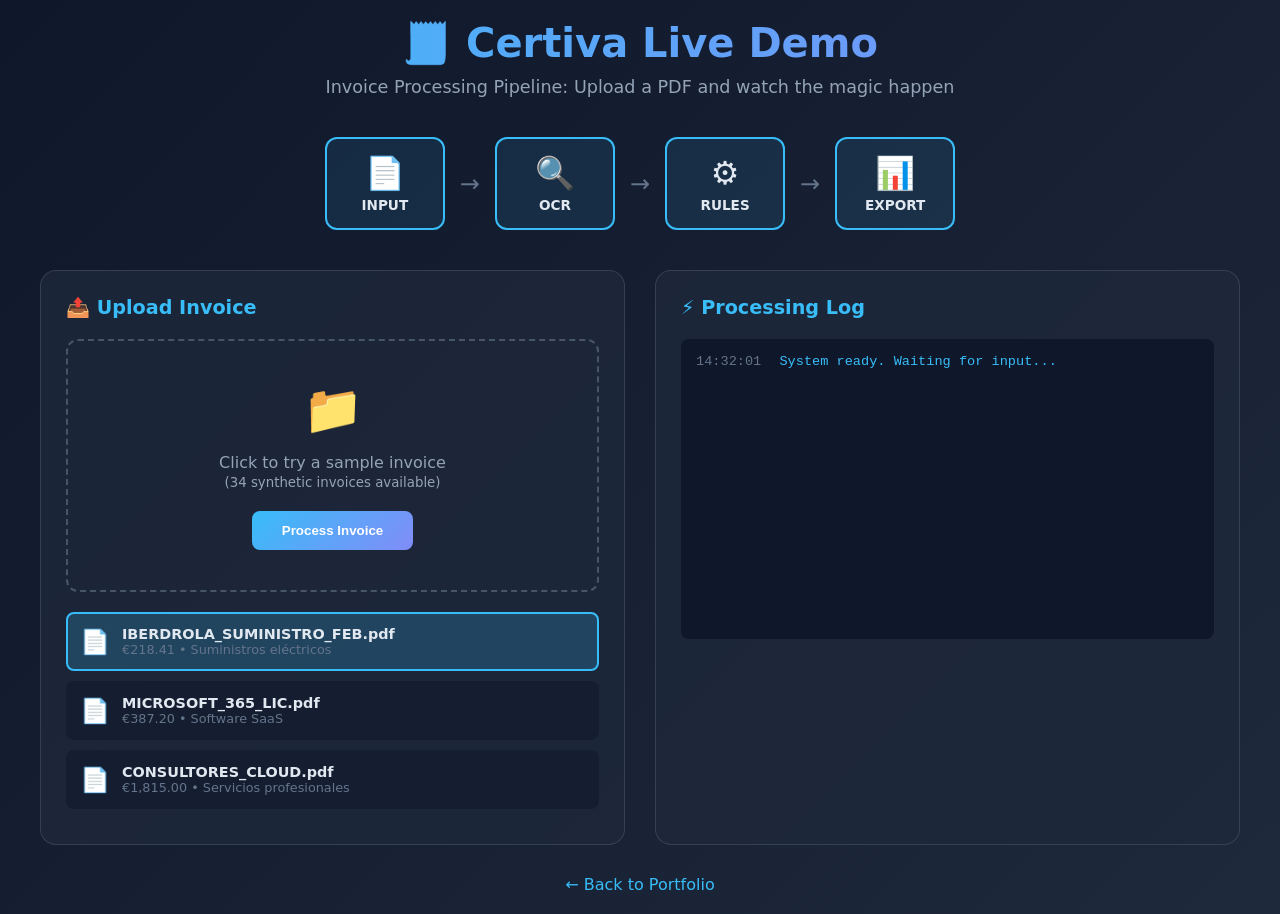
==== demo-certiva.html @ 5b608216 "feat: complete interactive demo suite + redesigned landing page - Add 3 interactive demos (Certiva, " ====
<!DOCTYPE html>
<html lang="en">
<head>
    <meta charset="UTF-8">
    <meta name="viewport" content="width=device-width, initial-scale=1.0">
    <title>Certiva Demo - Invoice Processing Pipeline</title>
    <style>
        * { box-sizing: border-box; margin: 0; padding: 0; }
        body {
            font-family: 'Segoe UI', system-ui, sans-serif;
            background: linear-gradient(135deg, #0f172a 0%, #1e293b 100%);
            color: #e2e8f0;
            min-height: 100vh;
            padding: 20px;
        }
        .container {
            max-width: 1200px;
            margin: 0 auto;
        }
        h1 {
            text-align: center;
            font-size: 2.5rem;
            margin-bottom: 10px;
            background: linear-gradient(90deg, #38bdf8, #818cf8);
            -webkit-background-clip: text;
            -webkit-text-fill-color: transparent;
        }
        .subtitle {
            text-align: center;
            color: #94a3b8;
            margin-bottom: 40px;
            font-size: 1.1rem;
        }
        
        /* Pipeline Flow */
        .pipeline {
            display: flex;
            justify-content: center;
            align-items: center;
            gap: 15px;
            margin-bottom: 40px;
            flex-wrap: wrap;
        }
        .step {
            background: rgba(56, 189, 248, 0.1);
            border: 2px solid #38bdf8;
            border-radius: 12px;
            padding: 15px 25px;
            text-align: center;
            transition: all 0.3s;
            min-width: 120px;
        }
        .step.active {
            background: rgba(56, 189, 248, 0.3);
            box-shadow: 0 0 20px rgba(56, 189, 248, 0.4);
            transform: scale(1.05);
        }
        .step.completed {
            background: rgba(34, 197, 94, 0.2);
            border-color: #22c55e;
        }
        .step-icon {
            font-size: 2rem;
            margin-bottom: 5px;
        }
        .step-label {
            font-size: 0.85rem;
            font-weight: 600;
        }
        .arrow {
            font-size: 1.5rem;
            color: #64748b;
        }
        
        /* Main Demo Area */
        .demo-grid {
            display: grid;
            grid-template-columns: 1fr 1fr;
            gap: 30px;
            margin-bottom: 30px;
        }
        @media (max-width: 900px) {
            .demo-grid { grid-template-columns: 1fr; }
        }
        
        .panel {
            background: rgba(30, 41, 59, 0.8);
            border-radius: 16px;
            padding: 25px;
            border: 1px solid rgba(148, 163, 184, 0.2);
        }
        .panel h2 {
            font-size: 1.2rem;
            margin-bottom: 20px;
            color: #38bdf8;
            display: flex;
            align-items: center;
            gap: 10px;
        }
        
        /* PDF Upload Area */
        .upload-area {
            border: 2px dashed #475569;
            border-radius: 12px;
            padding: 40px;
            text-align: center;
            transition: all 0.3s;
            cursor: pointer;
        }
        .upload-area:hover {
            border-color: #38bdf8;
            background: rgba(56, 189, 248, 0.05);
        }
        .upload-area.dragover {
            border-color: #38bdf8;
            background: rgba(56, 189, 248, 0.1);
        }
        .upload-icon {
            font-size: 3rem;
            margin-bottom: 15px;
        }
        .upload-text {
            color: #94a3b8;
            margin-bottom: 20px;
        }
        .btn {
            background: linear-gradient(135deg, #38bdf8, #818cf8);
            color: white;
            border: none;
            padding: 12px 30px;
            border-radius: 8px;
            font-weight: 600;
            cursor: pointer;
            transition: transform 0.2s;
        }
        .btn:hover { transform: translateY(-2px); }
        .btn:disabled { opacity: 0.5; cursor: not-allowed; }
        
        /* Sample PDFs */
        .sample-pdfs {
            margin-top: 20px;
        }
        .sample-pdf {
            display: flex;
            align-items: center;
            gap: 12px;
            padding: 12px;
            background: rgba(15, 23, 42, 0.5);
            border-radius: 8px;
            margin-bottom: 10px;
            cursor: pointer;
            transition: all 0.2s;
            border: 2px solid transparent;
        }
        .sample-pdf:hover {
            background: rgba(56, 189, 248, 0.1);
            border-color: #38bdf8;
        }
        .sample-pdf.selected {
            background: rgba(56, 189, 248, 0.2);
            border-color: #38bdf8;
        }
        .pdf-icon { font-size: 1.5rem; }
        .pdf-info { flex: 1; }
        .pdf-name { font-weight: 600; font-size: 0.9rem; }
        .pdf-meta { font-size: 0.8rem; color: #64748b; }
        
        /* Processing Log */
        .log-container {
            background: #0f172a;
            border-radius: 8px;
            padding: 15px;
            font-family: 'JetBrains Mono', monospace;
            font-size: 0.85rem;
            height: 300px;
            overflow-y: auto;
        }
        .log-entry {
            margin-bottom: 8px;
            opacity: 0;
            animation: fadeIn 0.3s forwards;
        }
        @keyframes fadeIn {
            to { opacity: 1; }
        }
        .log-time { color: #64748b; margin-right: 10px; }
        .log-info { color: #38bdf8; }
        .log-success { color: #22c55e; }
        .log-warning { color: #f59e0b; }
        .log-error { color: #ef4444; }
        
        /* Results Panel */
        .results-panel {
            display: none;
        }
        .results-panel.show {
            display: block;
            animation: slideUp 0.5s;
        }
        @keyframes slideUp {
            from { opacity: 0; transform: translateY(20px); }
            to { opacity: 1; transform: translateY(0); }
        }
        
        .result-card {
            background: rgba(34, 197, 94, 0.1);
            border: 1px solid #22c55e;
            border-radius: 12px;
            padding: 20px;
            margin-bottom: 15px;
        }
        .result-header {
            display: flex;
            justify-content: space-between;
            align-items: center;
            margin-bottom: 15px;
        }
        .result-title { font-weight: 600; color: #22c55e; }
        .confidence-badge {
            background: rgba(34, 197, 94, 0.2);
            color: #22c55e;
            padding: 4px 12px;
            border-radius: 20px;
            font-size: 0.85rem;
            font-weight: 600;
        }
        .extracted-data {
            background: rgba(15, 23, 42, 0.5);
            border-radius: 8px;
            padding: 15px;
            font-family: monospace;
            font-size: 0.85rem;
        }
        .data-row {
            display: flex;
            justify-content: space-between;
            padding: 5px 0;
            border-bottom: 1px solid rgba(148, 163, 184, 0.1);
        }
        .data-row:last-child { border-bottom: none; }
        .data-label { color: #94a3b8; }
        .data-value { color: #e2e8f0; font-weight: 500; }
        
        /* CSV Output */
        .csv-preview {
            background: #0f172a;
            border-radius: 8px;
            padding: 15px;
            font-family: monospace;
            font-size: 0.8rem;
            overflow-x: auto;
            margin-top: 15px;
        }
        .csv-row {
            display: flex;
            gap: 20px;
            padding: 5px 0;
            border-bottom: 1px solid rgba(148, 163, 184, 0.1);
        }
        .csv-cell { min-width: 80px; }
        .csv-header { color: #38bdf8; font-weight: 600; }
        
        /* Stats */
        .stats-grid {
            display: grid;
            grid-template-columns: repeat(3, 1fr);
            gap: 15px;
            margin-top: 20px;
        }
        .stat-box {
            background: rgba(15, 23, 42, 0.5);
            padding: 15px;
            border-radius: 8px;
            text-align: center;
        }
        .stat-value {
            font-size: 1.8rem;
            font-weight: 700;
            color: #38bdf8;
        }
        .stat-label {
            font-size: 0.8rem;
            color: #64748b;
            margin-top: 5px;
        }
        
        /* Back Link */
        .back-link {
            text-align: center;
            margin-top: 30px;
        }
        .back-link a {
            color: #38bdf8;
            text-decoration: none;
        }
        .back-link a:hover { text-decoration: underline; }
    </style>
</head>
<body>
    <div class="container">
        <h1>🧾 Certiva Live Demo</h1>
        <p class="subtitle">Invoice Processing Pipeline: Upload a PDF and watch the magic happen</p>
        
        <!-- Pipeline Steps -->
        <div class="pipeline">
            <div class="step" id="step-input">
                <div class="step-icon">📄</div>
                <div class="step-label">INPUT</div>
            </div>
            <div class="arrow">→</div>
            <div class="step" id="step-ocr">
                <div class="step-icon">🔍</div>
                <div class="step-label">OCR</div>
            </div>
            <div class="arrow">→</div>
            <div class="step" id="step-rules">
                <div class="step-icon">⚙️</div>
                <div class="step-label">RULES</div>
            </div>
            <div class="arrow">→</div>
            <div class="step" id="step-export">
                <div class="step-icon">📊</div>
                <div class="step-label">EXPORT</div>
            </div>
        </div>
        
        <div class="demo-grid">
            <!-- Left Panel: Input -->
            <div class="panel">
                <h2>📤 Upload Invoice</h2>
                
                <div class="upload-area" id="uploadArea" onclick="selectSample(0)">
                    <div class="upload-icon">📁</div>
                    <div class="upload-text">
                        Click to try a sample invoice<br>
                        <small>(34 synthetic invoices available)</small>
                    </div>
                    <button class="btn" id="processBtn" onclick="startProcessing()">Process Invoice</button>
                </div>
                
                <div class="sample-pdfs">
                    <div class="sample-pdf selected" onclick="selectSample(0)" id="pdf-0">
                        <span class="pdf-icon">📄</span>
                        <div class="pdf-info">
                            <div class="pdf-name">IBERDROLA_SUMINISTRO_FEB.pdf</div>
                            <div class="pdf-meta">€218.41 • Suministros eléctricos</div>
                        </div>
                    </div>
                    <div class="sample-pdf" onclick="selectSample(1)" id="pdf-1">
                        <span class="pdf-icon">📄</span>
                        <div class="pdf-info">
                            <div class="pdf-name">MICROSOFT_365_LIC.pdf</div>
                            <div class="pdf-meta">€387.20 • Software SaaS</div>
                        </div>
                    </div>
                    <div class="sample-pdf" onclick="selectSample(2)" id="pdf-2">
                        <span class="pdf-icon">📄</span>
                        <div class="pdf-info">
                            <div class="pdf-name">CONSULTORES_CLOUD.pdf</div>
                            <div class="pdf-meta">€1,815.00 • Servicios profesionales</div>
                        </div>
                    </div>
                </div>
            </div>
            
            <!-- Right Panel: Processing Log -->
            <div class="panel">
                <h2>⚡ Processing Log</h2>
                <div class="log-container" id="logContainer">
                    <div class="log-entry">
                        <span class="log-time">14:32:01</span>
                        <span class="log-info">System ready. Waiting for input...</span>
                    </div>
                </div>
            </div>
        </div>
        
        <!-- Results Panel -->
        <div class="panel results-panel" id="resultsPanel">
            <h2>✅ Processing Results</h2>
            
            <div class="result-card">
                <div class="result-header">
                    <span class="result-title">📄 Invoice Processed Successfully</span>
                    <span class="confidence-badge">94% Confidence</span>
                </div>
                <div class="extracted-data" id="extractedData">
                    <!-- Populated by JS -->
                </div>
            </div>
            
            <div class="stats-grid">
                <div class="stat-box">
                    <div class="stat-value" id="stat-time">2.4s</div>
                    <div class="stat-label">Processing Time</div>
                </div>
                <div class="stat-box">
                    <div class="stat-value" id="stat-confidence">94%</div>
                    <div class="stat-label">OCR Confidence</div>
                </div>
                <div class="stat-box">
                    <div class="stat-value">✓</div>
                    <div class="stat-label">Auto-Posted</div>
                </div>
            </div>
            
            <h3 style="margin-top: 25px; margin-bottom: 10px; color: #38bdf8;">📊 CSV Export (a3innuva-ready)</h3>
            <div class="csv-preview" id="csvPreview">
                <!-- Populated by JS -->
            </div>
        </div>
        
        <div class="back-link">
            <a href="index.html">← Back to Portfolio</a>
        </div>
    </div>
    
    <script>
        const sampleData = [
            {
                filename: 'IBERDROLA_SUMINISTRO_FEB.pdf',
                provider: 'IBERDROLA SUMINISTRO ESPAÑA S.A.U.',
                nif: 'A12345678',
                invoice: 'IB-2025-0210',
                date: '2025-02-10',
                base: 180.50,
                iva: 37.91,
                total: 218.41,
                category: 'Suministros eléctricos',
                confidence: 94
            },
            {
                filename: 'MICROSOFT_365_LIC.pdf',
                provider: 'MICROSOFT IBERIA SRL',
                nif: 'B82387121',
                invoice: 'MS-2025-9087',
                date: '2025-02-15',
                base: 320.00,
                iva: 67.20,
                total: 387.20,
                category: 'Software SaaS',
                confidence: 97
            },
            {
                filename: 'CONSULTORES_CLOUD.pdf',
                provider: 'CONSULTORES CLOUD SA',
                nif: 'A55667788',
                invoice: 'CC-2025-012',
                date: '2025-01-29',
                base: 1500.00,
                iva: 315.00,
                total: 1815.00,
                category: 'Consultoría tecnológica',
                confidence: 91
            }
        ];
        
        let selectedPdf = 0;
        let isProcessing = false;
        
        function selectSample(index) {
            if (isProcessing) return;
            
            selectedPdf = index;
            document.querySelectorAll('.sample-pdf').forEach((el, i) => {
                el.classList.toggle('selected', i === index);
            });
        }
        
        function addLog(message, type = 'info') {
            const container = document.getElementById('logContainer');
            const time = new Date().toLocaleTimeString('en-US', { hour12: false });
            const typeClass = `log-${type}`;
            
            const entry = document.createElement('div');
            entry.className = 'log-entry';
            entry.innerHTML = `
                <span class="log-time">${time}</span>
                <span class="${typeClass}">${message}</span>
            `;
            
            container.appendChild(entry);
            container.scrollTop = container.scrollHeight;
        }
        
        function setStepActive(stepId) {
            document.querySelectorAll('.step').forEach(step => {
                step.classList.remove('active', 'completed');
            });
            
            const steps = ['step-input', 'step-ocr', 'step-rules', 'step-export'];
            const currentIndex = steps.indexOf(stepId);
            
            for (let i = 0; i < currentIndex; i++) {
                document.getElementById(steps[i]).classList.add('completed');
            }
            document.getElementById(stepId).classList.add('active');
        }
        
        async function startProcessing() {
            if (isProcessing) return;
            isProcessing = true;
            
            const btn = document.getElementById('processBtn');
            btn.disabled = true;
            btn.textContent = 'Processing...';
            
            const data = sampleData[selectedPdf];
            
            // Clear log
            document.getElementById('logContainer').innerHTML = '';
            document.getElementById('resultsPanel').classList.remove('show');
            
            // Step 1: Input
            setStepActive('step-input');
            addLog(`Loading PDF: ${data.filename}`, 'info');
            await sleep(800);
            
            addLog(`SHA-256 hash calculated: ${generateHash()}`, 'info');
            await sleep(500);
            
            // Step 2: OCR
            setStepActive('step-ocr');
            addLog('Initializing Azure Form Recognizer...', 'info');
            await sleep(600);
            
            addLog('Extracting text from PDF...', 'info');
            await sleep(1000);
            
            addLog(`OCR Confidence: ${data.confidence}%`, 'success');
            await sleep(400);
            
            addLog(`Detected: Invoice #${data.invoice}`, 'info');
            addLog(`Provider: ${data.provider}`, 'info');
            await sleep(600);
            
            // Step 3: Rules
            setStepActive('step-rules');
            addLog('Validating NIF format... ✓', 'success');
            await sleep(400);
            
            addLog(`Calculating amounts: Base ${data.base.toFixed(2)} + IVA ${data.iva.toFixed(2)} = ${data.total.toFixed(2)}`, 'info');
            await sleep(500);
            
            addLog(`Matching to category: ${data.category}`, 'info');
            await sleep(400);
            
            addLog('Checking for duplicates... None found', 'success');
            await sleep(400);
            
            addLog(`Global confidence: ${data.confidence}% > threshold (85%)`, 'success');
            await sleep(400);
            
            addLog('✓ Document approved for auto-post', 'success');
            await sleep(600);
            
            // Step 4: Export
            setStepActive('step-export');
            addLog('Generating accounting entries...', 'info');
            await sleep(500);
            
            addLog('Exporting to CSV format (a3innuva-compatible)...', 'info');
            await sleep(600);
            
            addLog('Writing audit trail to SQLite...', 'info');
            await sleep(400);
            
            addLog('✓ Processing complete!', 'success');
            
            // Show results
            showResults(data);
            
            btn.disabled = false;
            btn.textContent = 'Process Another Invoice';
            isProcessing = false;
        }
        
        function showResults(data) {
            // Extracted data
            document.getElementById('extractedData').innerHTML = `
                <div class="data-row">
                    <span class="data-label">Provider:</span>
                    <span class="data-value">${data.provider}</span>
                </div>
                <div class="data-row">
                    <span class="data-label">NIF:</span>
                    <span class="data-value">${data.nif}</span>
                </div>
                <div class="data-row">
                    <span class="data-label">Invoice #:</span>
                    <span class="data-value">${data.invoice}</span>
                </div>
                <div class="data-row">
                    <span class="data-label">Date:</span>
                    <span class="data-value">${data.date}</span>
                </div>
                <div class="data-row">
                    <span class="data-label">Total:</span>
                    <span class="data-value">€${data.total.toFixed(2)}</span>
                </div>
                <div class="data-row">
                    <span class="data-label">Category:</span>
                    <span class="data-value">${data.category}</span>
                </div>
            `;
            
            // CSV Preview
            document.getElementById('csvPreview').innerHTML = `
                <div class="csv-row">
                    <span class="csv-cell csv-header">Fecha</span>
                    <span class="csv-cell csv-header">Diario</span>
                    <span class="csv-cell csv-header">Documento</span>
                    <span class="csv-cell csv-header">Cuenta</span>
                    <span class="csv-cell csv-header">Debe</span>
                    <span class="csv-cell csv-header">Haber</span>
                    <span class="csv-cell csv-header">Concepto</span>
                </div>
                <div class="csv-row">
                    <span class="csv-cell">${data.date}</span>
                    <span class="csv-cell">COMPRAS</span>
                    <span class="csv-cell">${data.invoice}</span>
                    <span class="csv-cell">628000</span>
                    <span class="csv-cell">${data.base.toFixed(2)}</span>
                    <span class="csv-cell">0.00</span>
                    <span class="csv-cell">${data.category}</span>
                </div>
                <div class="csv-row">
                    <span class="csv-cell">${data.date}</span>
                    <span class="csv-cell">COMPRAS</span>
                    <span class="csv-cell">${data.invoice}</span>
                    <span class="csv-cell">472000</span>
                    <span class="csv-cell">${data.iva.toFixed(2)}</span>
                    <span class="csv-cell">0.00</span>
                    <span class="csv-cell">IVA Soportado</span>
                </div>
                <div class="csv-row">
                    <span class="csv-cell">${data.date}</span>
                    <span class="csv-cell">COMPRAS</span>
                    <span class="csv-cell">${data.invoice}</span>
                    <span class="csv-cell">410000</span>
                    <span class="csv-cell">0.00</span>
                    <span class="csv-cell">${data.total.toFixed(2)}</span>
                    <span class="csv-cell">Proveedores</span>
                </div>
            `;
            
            // Stats
            document.getElementById('stat-time').textContent = (2.0 + Math.random()).toFixed(1) + 's';
            document.getElementById('stat-confidence').textContent = data.confidence + '%';
            
            // Show panel
            document.getElementById('resultsPanel').classList.add('show');
        }
        
        function sleep(ms) {
            return new Promise(resolve => setTimeout(resolve, ms));
        }
        
        function generateHash() {
            return Array(16).fill(0).map(() => Math.floor(Math.random() * 16).toString(16)).join('');
        }
    </script>
</body>
</html>
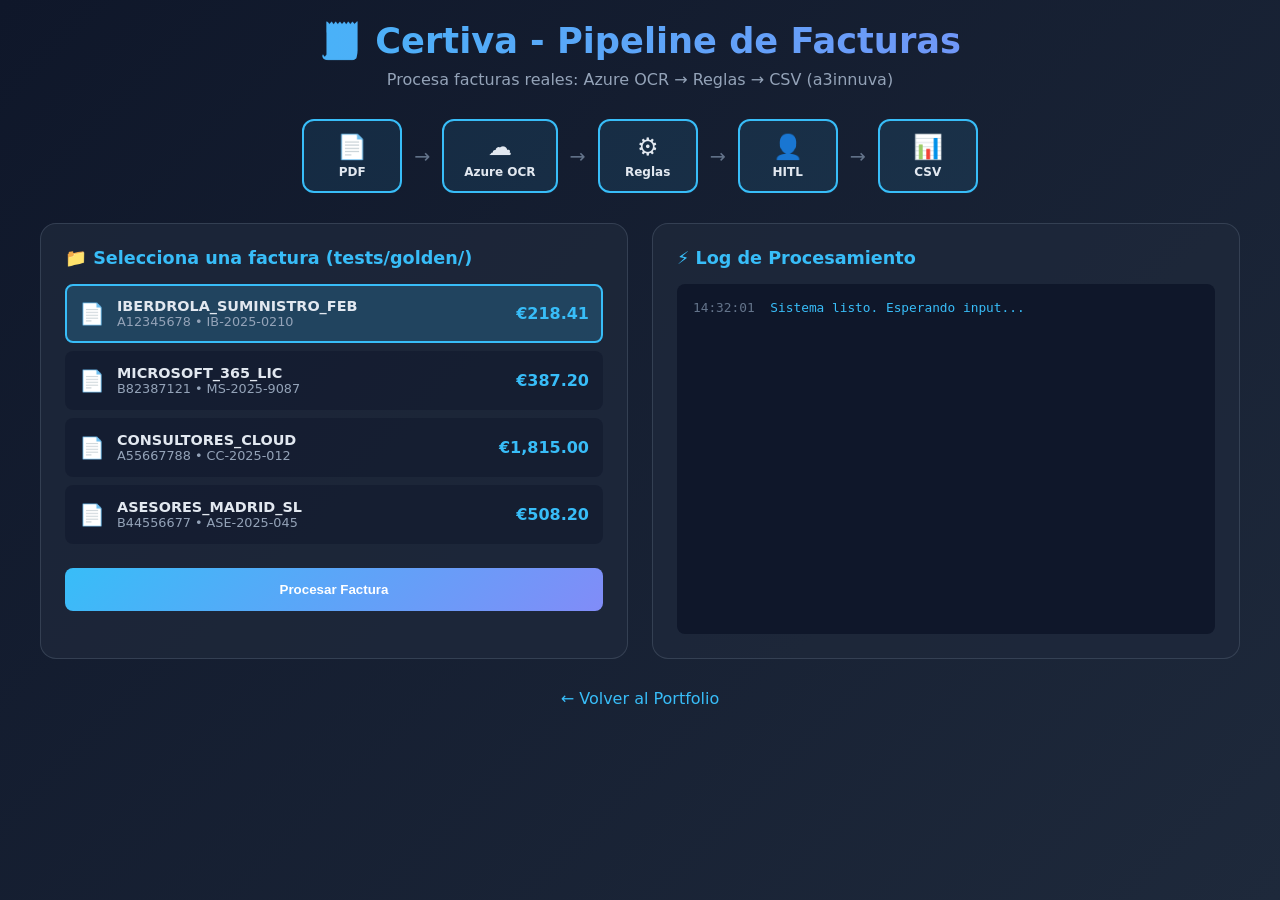
==== commit e27c7226: "fix: demos en español con contenido real de los proyectos - Landing page completamente en español - " ====
--- a/demo-certiva.html
+++ b/demo-certiva.html
@@ -1,9 +1,9 @@
 <!DOCTYPE html>
-<html lang="en">
+<html lang="es">
 <head>
     <meta charset="UTF-8">
     <meta name="viewport" content="width=device-width, initial-scale=1.0">
-    <title>Certiva Demo - Invoice Processing Pipeline</title>
+    <title>Certiva Demo - Pipeline de Facturas</title>
     <style>
         * { box-sizing: border-box; margin: 0; padding: 0; }
         body {
@@ -19,8 +19,8 @@
         }
         h1 {
             text-align: center;
-            font-size: 2.5rem;
-            margin-bottom: 10px;
+            font-size: 2.2rem;
+            margin-bottom: 8px;
             background: linear-gradient(90deg, #38bdf8, #818cf8);
             -webkit-background-clip: text;
             -webkit-text-fill-color: transparent;
@@ -28,27 +28,26 @@
         .subtitle {
             text-align: center;
             color: #94a3b8;
-            margin-bottom: 40px;
-            font-size: 1.1rem;
-        }
-        
-        /* Pipeline Flow */
+            margin-bottom: 30px;
+        }
+        
+        /* Pipeline */
         .pipeline {
             display: flex;
             justify-content: center;
             align-items: center;
-            gap: 15px;
-            margin-bottom: 40px;
+            gap: 12px;
+            margin-bottom: 30px;
             flex-wrap: wrap;
         }
         .step {
             background: rgba(56, 189, 248, 0.1);
             border: 2px solid #38bdf8;
             border-radius: 12px;
-            padding: 15px 25px;
+            padding: 12px 20px;
             text-align: center;
             transition: all 0.3s;
-            min-width: 120px;
+            min-width: 100px;
         }
         .step.active {
             background: rgba(56, 189, 248, 0.3);
@@ -60,24 +59,24 @@
             border-color: #22c55e;
         }
         .step-icon {
-            font-size: 2rem;
-            margin-bottom: 5px;
+            font-size: 1.5rem;
+            margin-bottom: 4px;
         }
         .step-label {
-            font-size: 0.85rem;
+            font-size: 0.75rem;
             font-weight: 600;
         }
         .arrow {
-            font-size: 1.5rem;
+            font-size: 1.2rem;
             color: #64748b;
         }
         
-        /* Main Demo Area */
+        /* Grid */
         .demo-grid {
             display: grid;
             grid-template-columns: 1fr 1fr;
-            gap: 30px;
-            margin-bottom: 30px;
+            gap: 24px;
+            margin-bottom: 24px;
         }
         @media (max-width: 900px) {
             .demo-grid { grid-template-columns: 1fr; }
@@ -86,137 +85,115 @@
         .panel {
             background: rgba(30, 41, 59, 0.8);
             border-radius: 16px;
-            padding: 25px;
+            padding: 24px;
             border: 1px solid rgba(148, 163, 184, 0.2);
         }
         .panel h2 {
-            font-size: 1.2rem;
-            margin-bottom: 20px;
+            font-size: 1.1rem;
+            margin-bottom: 16px;
             color: #38bdf8;
-            display: flex;
-            align-items: center;
-            gap: 10px;
-        }
-        
-        /* PDF Upload Area */
-        .upload-area {
-            border: 2px dashed #475569;
-            border-radius: 12px;
-            padding: 40px;
-            text-align: center;
-            transition: all 0.3s;
-            cursor: pointer;
-        }
-        .upload-area:hover {
-            border-color: #38bdf8;
-            background: rgba(56, 189, 248, 0.05);
-        }
-        .upload-area.dragover {
-            border-color: #38bdf8;
-            background: rgba(56, 189, 248, 0.1);
-        }
-        .upload-icon {
-            font-size: 3rem;
-            margin-bottom: 15px;
-        }
-        .upload-text {
-            color: #94a3b8;
-            margin-bottom: 20px;
-        }
-        .btn {
-            background: linear-gradient(135deg, #38bdf8, #818cf8);
-            color: white;
-            border: none;
-            padding: 12px 30px;
-            border-radius: 8px;
-            font-weight: 600;
-            cursor: pointer;
-            transition: transform 0.2s;
-        }
-        .btn:hover { transform: translateY(-2px); }
-        .btn:disabled { opacity: 0.5; cursor: not-allowed; }
-        
-        /* Sample PDFs */
-        .sample-pdfs {
-            margin-top: 20px;
-        }
-        .sample-pdf {
+        }
+        
+        /* Facturas de ejemplo reales de Albert */
+        .facturas-lista {
+            margin-top: 16px;
+        }
+        .factura-item {
             display: flex;
             align-items: center;
             gap: 12px;
             padding: 12px;
             background: rgba(15, 23, 42, 0.5);
             border-radius: 8px;
-            margin-bottom: 10px;
+            margin-bottom: 8px;
             cursor: pointer;
             transition: all 0.2s;
             border: 2px solid transparent;
         }
-        .sample-pdf:hover {
+        .factura-item:hover {
+            border-color: #38bdf8;
             background: rgba(56, 189, 248, 0.1);
+        }
+        .factura-item.selected {
             border-color: #38bdf8;
-        }
-        .sample-pdf.selected {
             background: rgba(56, 189, 248, 0.2);
-            border-color: #38bdf8;
-        }
-        .pdf-icon { font-size: 1.5rem; }
-        .pdf-info { flex: 1; }
-        .pdf-name { font-weight: 600; font-size: 0.9rem; }
-        .pdf-meta { font-size: 0.8rem; color: #64748b; }
-        
-        /* Processing Log */
-        .log-container {
+        }
+        .factura-icon { font-size: 1.3rem; }
+        .factura-info { flex: 1; }
+        .factura-nombre { font-weight: 600; font-size: 0.9rem; }
+        .factura-meta { font-size: 0.8rem; color: #94a3b8; }
+        .factura-importe { color: #38bdf8; font-weight: 600; }
+        
+        /* Terminal Log */
+        .terminal {
             background: #0f172a;
             border-radius: 8px;
-            padding: 15px;
+            padding: 16px;
             font-family: 'JetBrains Mono', monospace;
-            font-size: 0.85rem;
-            height: 300px;
+            font-size: 0.8rem;
+            height: 350px;
             overflow-y: auto;
         }
-        .log-entry {
-            margin-bottom: 8px;
+        .log-line {
+            margin-bottom: 6px;
             opacity: 0;
             animation: fadeIn 0.3s forwards;
         }
-        @keyframes fadeIn {
-            to { opacity: 1; }
-        }
-        .log-time { color: #64748b; margin-right: 10px; }
-        .log-info { color: #38bdf8; }
-        .log-success { color: #22c55e; }
-        .log-warning { color: #f59e0b; }
-        .log-error { color: #ef4444; }
-        
-        /* Results Panel */
-        .results-panel {
+        @keyframes fadeIn { to { opacity: 1; } }
+        .time { color: #64748b; margin-right: 8px; }
+        .info { color: #38bdf8; }
+        .success { color: #22c55e; }
+        .warning { color: #f59e0b; }
+        .error { color: #ef4444; }
+        
+        /* Botón */
+        .btn {
+            width: 100%;
+            padding: 14px;
+            background: linear-gradient(135deg, #38bdf8, #818cf8);
+            border: none;
+            border-radius: 8px;
+            color: white;
+            font-weight: 600;
+            cursor: pointer;
+            margin-top: 16px;
+            transition: all 0.2s;
+        }
+        .btn:hover:not(:disabled) {
+            transform: translateY(-2px);
+            box-shadow: 0 4px 20px rgba(56, 189, 248, 0.4);
+        }
+        .btn:disabled {
+            opacity: 0.5;
+            cursor: not-allowed;
+        }
+        
+        /* Resultados */
+        .resultado-panel {
             display: none;
-        }
-        .results-panel.show {
-            display: block;
-            animation: slideUp 0.5s;
-        }
-        @keyframes slideUp {
-            from { opacity: 0; transform: translateY(20px); }
-            to { opacity: 1; transform: translateY(0); }
-        }
-        
-        .result-card {
             background: rgba(34, 197, 94, 0.1);
             border: 1px solid #22c55e;
             border-radius: 12px;
             padding: 20px;
-            margin-bottom: 15px;
-        }
-        .result-header {
+            margin-top: 24px;
+        }
+        .resultado-panel.show {
+            display: block;
+            animation: slideUp 0.5s;
+        }
+        @keyframes slideUp {
+            from { opacity: 0; transform: translateY(20px); }
+            to { opacity: 1; transform: translateY(0); }
+        }
+        
+        .resultado-header {
             display: flex;
             justify-content: space-between;
             align-items: center;
-            margin-bottom: 15px;
-        }
-        .result-title { font-weight: 600; color: #22c55e; }
-        .confidence-badge {
+            margin-bottom: 16px;
+        }
+        .resultado-titulo { color: #22c55e; font-weight: 600; }
+        .confianza-badge {
             background: rgba(34, 197, 94, 0.2);
             color: #22c55e;
             padding: 4px 12px;
@@ -224,67 +201,40 @@
             font-size: 0.85rem;
             font-weight: 600;
         }
-        .extracted-data {
+        
+        .datos-extraidos {
             background: rgba(15, 23, 42, 0.5);
             border-radius: 8px;
-            padding: 15px;
-            font-family: monospace;
-            font-size: 0.85rem;
-        }
-        .data-row {
+            padding: 16px;
+            margin-bottom: 16px;
+        }
+        .dato-fila {
             display: flex;
             justify-content: space-between;
-            padding: 5px 0;
+            padding: 6px 0;
             border-bottom: 1px solid rgba(148, 163, 184, 0.1);
         }
-        .data-row:last-child { border-bottom: none; }
-        .data-label { color: #94a3b8; }
-        .data-value { color: #e2e8f0; font-weight: 500; }
-        
-        /* CSV Output */
+        .dato-fila:last-child { border-bottom: none; }
+        .dato-label { color: #94a3b8; }
+        .dato-valor { color: #e2e8f0; font-weight: 500; }
+        
+        /* CSV Preview */
         .csv-preview {
             background: #0f172a;
             border-radius: 8px;
-            padding: 15px;
+            padding: 16px;
             font-family: monospace;
-            font-size: 0.8rem;
+            font-size: 0.75rem;
             overflow-x: auto;
-            margin-top: 15px;
         }
         .csv-row {
             display: flex;
-            gap: 20px;
-            padding: 5px 0;
+            gap: 16px;
+            padding: 4px 0;
             border-bottom: 1px solid rgba(148, 163, 184, 0.1);
         }
-        .csv-cell { min-width: 80px; }
         .csv-header { color: #38bdf8; font-weight: 600; }
         
-        /* Stats */
-        .stats-grid {
-            display: grid;
-            grid-template-columns: repeat(3, 1fr);
-            gap: 15px;
-            margin-top: 20px;
-        }
-        .stat-box {
-            background: rgba(15, 23, 42, 0.5);
-            padding: 15px;
-            border-radius: 8px;
-            text-align: center;
-        }
-        .stat-value {
-            font-size: 1.8rem;
-            font-weight: 700;
-            color: #38bdf8;
-        }
-        .stat-label {
-            font-size: 0.8rem;
-            color: #64748b;
-            margin-top: 5px;
-        }
-        
-        /* Back Link */
         .back-link {
             text-align: center;
             margin-top: 30px;
@@ -293,194 +243,239 @@
             color: #38bdf8;
             text-decoration: none;
         }
-        .back-link a:hover { text-decoration: underline; }
+        
+        .stats-row {
+            display: grid;
+            grid-template-columns: repeat(3, 1fr);
+            gap: 12px;
+            margin-top: 16px;
+        }
+        .stat-box {
+            background: rgba(15, 23, 42, 0.5);
+            padding: 12px;
+            border-radius: 8px;
+            text-align: center;
+        }
+        .stat-valor {
+            font-size: 1.4rem;
+            font-weight: 700;
+            color: #38bdf8;
+        }
+        .stat-etiqueta {
+            font-size: 0.75rem;
+            color: #94a3b8;
+        }
     </style>
 </head>
 <body>
     <div class="container">
-        <h1>🧾 Certiva Live Demo</h1>
-        <p class="subtitle">Invoice Processing Pipeline: Upload a PDF and watch the magic happen</p>
-        
-        <!-- Pipeline Steps -->
+        <h1>🧾 Certiva - Pipeline de Facturas</h1>
+        <p class="subtitle">Procesa facturas reales: Azure OCR → Reglas → CSV (a3innuva)</p>
+        
+        <!-- Pipeline -->
         <div class="pipeline">
-            <div class="step" id="step-input">
+            <div class="step" id="step-pdf">
                 <div class="step-icon">📄</div>
-                <div class="step-label">INPUT</div>
+                <div class="step-label">PDF</div>
             </div>
             <div class="arrow">→</div>
-            <div class="step" id="step-ocr">
-                <div class="step-icon">🔍</div>
-                <div class="step-label">OCR</div>
+            <div class="step" id="step-azure">
+                <div class="step-icon">☁️</div>
+                <div class="step-label">Azure OCR</div>
             </div>
             <div class="arrow">→</div>
             <div class="step" id="step-rules">
                 <div class="step-icon">⚙️</div>
-                <div class="step-label">RULES</div>
+                <div class="step-label">Reglas</div>
             </div>
             <div class="arrow">→</div>
-            <div class="step" id="step-export">
+            <div class="step" id="step-hitl">
+                <div class="step-icon">👤</div>
+                <div class="step-label">HITL</div>
+            </div>
+            <div class="arrow">→</div>
+            <div class="step" id="step-csv">
                 <div class="step-icon">📊</div>
-                <div class="step-label">EXPORT</div>
+                <div class="step-label">CSV</div>
             </div>
         </div>
         
         <div class="demo-grid">
-            <!-- Left Panel: Input -->
+            <!-- Panel izquierdo: Facturas -->
             <div class="panel">
-                <h2>📤 Upload Invoice</h2>
-                
-                <div class="upload-area" id="uploadArea" onclick="selectSample(0)">
-                    <div class="upload-icon">📁</div>
-                    <div class="upload-text">
-                        Click to try a sample invoice<br>
-                        <small>(34 synthetic invoices available)</small>
+                <h2>📁 Selecciona una factura (tests/golden/)</h2>
+                <div class="facturas-lista">
+                    <div class="factura-item selected" onclick="selectFactura(0)" id="factura-0">
+                        <span class="factura-icon">📄</span>
+                        <div class="factura-info">
+                            <div class="factura-nombre">IBERDROLA_SUMINISTRO_FEB</div>
+                            <div class="factura-meta">A12345678 • IB-2025-0210</div>
+                        </div>
+                        <span class="factura-importe">€218.41</span>
                     </div>
-                    <button class="btn" id="processBtn" onclick="startProcessing()">Process Invoice</button>
-                </div>
-                
-                <div class="sample-pdfs">
-                    <div class="sample-pdf selected" onclick="selectSample(0)" id="pdf-0">
-                        <span class="pdf-icon">📄</span>
-                        <div class="pdf-info">
-                            <div class="pdf-name">IBERDROLA_SUMINISTRO_FEB.pdf</div>
-                            <div class="pdf-meta">€218.41 • Suministros eléctricos</div>
+                    <div class="factura-item" onclick="selectFactura(1)" id="factura-1">
+                        <span class="factura-icon">📄</span>
+                        <div class="factura-info">
+                            <div class="factura-nombre">MICROSOFT_365_LIC</div>
+                            <div class="factura-meta">B82387121 • MS-2025-9087</div>
                         </div>
+                        <span class="factura-importe">€387.20</span>
                     </div>
-                    <div class="sample-pdf" onclick="selectSample(1)" id="pdf-1">
-                        <span class="pdf-icon">📄</span>
-                        <div class="pdf-info">
-                            <div class="pdf-name">MICROSOFT_365_LIC.pdf</div>
-                            <div class="pdf-meta">€387.20 • Software SaaS</div>
+                    <div class="factura-item" onclick="selectFactura(2)" id="factura-2">
+                        <span class="factura-icon">📄</span>
+                        <div class="factura-info">
+                            <div class="factura-nombre">CONSULTORES_CLOUD</div>
+                            <div class="factura-meta">A55667788 • CC-2025-012</div>
                         </div>
+                        <span class="factura-importe">€1,815.00</span>
                     </div>
-                    <div class="sample-pdf" onclick="selectSample(2)" id="pdf-2">
-                        <span class="pdf-icon">📄</span>
-                        <div class="pdf-info">
-                            <div class="pdf-name">CONSULTORES_CLOUD.pdf</div>
-                            <div class="pdf-meta">€1,815.00 • Servicios profesionales</div>
+                    <div class="factura-item" onclick="selectFactura(3)" id="factura-3">
+                        <span class="factura-icon">📄</span>
+                        <div class="factura-info">
+                            <div class="factura-nombre">ASESORES_MADRID_SL</div>
+                            <div class="factura-meta">B44556677 • ASE-2025-045</div>
                         </div>
+                        <span class="factura-importe">€508.20</span>
                     </div>
                 </div>
-            </div>
-            
-            <!-- Right Panel: Processing Log -->
+                <button class="btn" id="procesarBtn" onclick="procesarFactura()">Procesar Factura</button>
+            </div>
+            
+            <!-- Panel derecho: Terminal -->
             <div class="panel">
-                <h2>⚡ Processing Log</h2>
-                <div class="log-container" id="logContainer">
-                    <div class="log-entry">
-                        <span class="log-time">14:32:01</span>
-                        <span class="log-info">System ready. Waiting for input...</span>
+                <h2>⚡ Log de Procesamiento</h2>
+                <div class="terminal" id="terminal">
+                    <div class="log-line">
+                        <span class="time">14:32:01</span>
+                        <span class="info">Sistema listo. Esperando input...</span>
                     </div>
                 </div>
             </div>
         </div>
         
-        <!-- Results Panel -->
-        <div class="panel results-panel" id="resultsPanel">
-            <h2>✅ Processing Results</h2>
-            
-            <div class="result-card">
-                <div class="result-header">
-                    <span class="result-title">📄 Invoice Processed Successfully</span>
-                    <span class="confidence-badge">94% Confidence</span>
-                </div>
-                <div class="extracted-data" id="extractedData">
-                    <!-- Populated by JS -->
-                </div>
-            </div>
-            
-            <div class="stats-grid">
+        <!-- Resultados -->
+        <div class="resultado-panel" id="resultadoPanel">
+            <div class="resultado-header">
+                <span class="resultado-titulo">✅ Factura Procesada</span>
+                <span class="confianza-badge" id="confianzaBadge">94% Confianza</span>
+            </div>
+            
+            <div class="datos-extraidos" id="datosExtraidos">
+                <!-- Se llena con JS -->
+            </div>
+            
+            <div class="stats-row">
                 <div class="stat-box">
-                    <div class="stat-value" id="stat-time">2.4s</div>
-                    <div class="stat-label">Processing Time</div>
+                    <div class="stat-valor" id="statTiempo">2.4s</div>
+                    <div class="stat-etiqueta">Tiempo</div>
                 </div>
                 <div class="stat-box">
-                    <div class="stat-value" id="stat-confidence">94%</div>
-                    <div class="stat-label">OCR Confidence</div>
+                    <div class="stat-valor" id="statConfianza">94%</div>
+                    <div class="stat-etiqueta">OCR</div>
                 </div>
                 <div class="stat-box">
-                    <div class="stat-value">✓</div>
-                    <div class="stat-label">Auto-Posted</div>
-                </div>
-            </div>
-            
-            <h3 style="margin-top: 25px; margin-bottom: 10px; color: #38bdf8;">📊 CSV Export (a3innuva-ready)</h3>
+                    <div class="stat-valor">✓</div>
+                    <div class="stat-etiqueta">Auto-Post</div>
+                </div>
+            </div>
+            
+            <h3 style="margin-top: 24px; margin-bottom: 12px; color: #38bdf8; font-size: 0.95rem;">
+                📊 CSV Export (a3innuva-ready)
+            </h3>
             <div class="csv-preview" id="csvPreview">
-                <!-- Populated by JS -->
+                <!-- Se llena con JS -->
             </div>
         </div>
         
         <div class="back-link">
-            <a href="index.html">← Back to Portfolio</a>
+            <a href="index.html">← Volver al Portfolio</a>
         </div>
     </div>
     
     <script>
-        const sampleData = [
+        // Datos reales de las facturas de Albert
+        const facturas = [
             {
-                filename: 'IBERDROLA_SUMINISTRO_FEB.pdf',
-                provider: 'IBERDROLA SUMINISTRO ESPAÑA S.A.U.',
+                archivo: 'golden_01_suministro_iberdrola.pdf',
+                proveedor: 'IBERDROLA SUMINISTRO ESPAÑA S.A.U.',
                 nif: 'A12345678',
-                invoice: 'IB-2025-0210',
-                date: '2025-02-10',
+                numero: 'IB-2025-0210',
+                fecha: '2025-02-10',
                 base: 180.50,
                 iva: 37.91,
                 total: 218.41,
-                category: 'Suministros eléctricos',
-                confidence: 94
+                categoria: 'Suministros eléctricos',
+                cuenta: '628000',
+                confianza: 94
             },
             {
-                filename: 'MICROSOFT_365_LIC.pdf',
-                provider: 'MICROSOFT IBERIA SRL',
+                archivo: 'golden_07_software_m365.pdf',
+                proveedor: 'MICROSOFT IBERIA SRL',
                 nif: 'B82387121',
-                invoice: 'MS-2025-9087',
-                date: '2025-02-15',
+                numero: 'MS-2025-9087',
+                fecha: '2025-02-15',
                 base: 320.00,
                 iva: 67.20,
                 total: 387.20,
-                category: 'Software SaaS',
-                confidence: 97
+                categoria: 'Software SaaS',
+                cuenta: '629000',
+                confianza: 97
             },
             {
-                filename: 'CONSULTORES_CLOUD.pdf',
-                provider: 'CONSULTORES CLOUD SA',
+                archivo: 'golden_09_servicio_consultoria.pdf',
+                proveedor: 'CONSULTORES CLOUD SA',
                 nif: 'A55667788',
-                invoice: 'CC-2025-012',
-                date: '2025-01-29',
+                numero: 'CC-2025-012',
+                fecha: '2025-01-29',
                 base: 1500.00,
                 iva: 315.00,
                 total: 1815.00,
-                category: 'Consultoría tecnológica',
-                confidence: 91
+                categoria: 'Consultoría tecnológica',
+                cuenta: '623000',
+                confianza: 91
+            },
+            {
+                archivo: 'golden_10_servicio_asesoria.pdf',
+                proveedor: 'ASESORES MADRID SL',
+                nif: 'B44556677',
+                numero: 'ASE-2025-045',
+                fecha: '2025-02-05',
+                base: 420.00,
+                iva: 88.20,
+                total: 508.20,
+                categoria: 'Asesoría fiscal',
+                cuenta: '623000',
+                confianza: 96
             }
         ];
         
-        let selectedPdf = 0;
-        let isProcessing = false;
-        
-        function selectSample(index) {
-            if (isProcessing) return;
-            
-            selectedPdf = index;
-            document.querySelectorAll('.sample-pdf').forEach((el, i) => {
+        let facturaSeleccionada = 0;
+        let procesando = false;
+        
+        function selectFactura(index) {
+            if (procesando) return;
+            facturaSeleccionada = index;
+            document.querySelectorAll('.factura-item').forEach((el, i) => {
                 el.classList.toggle('selected', i === index);
             });
         }
         
-        function addLog(message, type = 'info') {
-            const container = document.getElementById('logContainer');
-            const time = new Date().toLocaleTimeString('en-US', { hour12: false });
-            const typeClass = `log-${type}`;
-            
-            const entry = document.createElement('div');
-            entry.className = 'log-entry';
-            entry.innerHTML = `
-                <span class="log-time">${time}</span>
-                <span class="${typeClass}">${message}</span>
-            `;
-            
-            container.appendChild(entry);
-            container.scrollTop = container.scrollHeight;
+        function addLog(mensaje, tipo = 'info', delay = 0) {
+            return new Promise(resolve => {
+                setTimeout(() => {
+                    const terminal = document.getElementById('terminal');
+                    const hora = new Date().toLocaleTimeString('es-ES', { hour12: false });
+                    const clase = tipo;
+                    
+                    const linea = document.createElement('div');
+                    linea.className = 'log-line';
+                    linea.innerHTML = `<span class="time">${hora}</span><span class="${clase}">${mensaje}</span>`;
+                    
+                    terminal.appendChild(linea);
+                    terminal.scrollTop = terminal.scrollHeight;
+                    resolve();
+                }, delay);
+            });
         }
         
         function setStepActive(stepId) {
@@ -488,7 +483,7 @@
                 step.classList.remove('active', 'completed');
             });
             
-            const steps = ['step-input', 'step-ocr', 'step-rules', 'step-export'];
+            const steps = ['step-pdf', 'step-azure', 'step-rules', 'step-hitl', 'step-csv'];
             const currentIndex = steps.indexOf(stepId);
             
             for (let i = 0; i < currentIndex; i++) {
@@ -497,166 +492,141 @@
             document.getElementById(stepId).classList.add('active');
         }
         
-        async function startProcessing() {
-            if (isProcessing) return;
-            isProcessing = true;
-            
-            const btn = document.getElementById('processBtn');
+        async function procesarFactura() {
+            if (procesando) return;
+            procesando = true;
+            
+            const btn = document.getElementById('procesarBtn');
             btn.disabled = true;
-            btn.textContent = 'Processing...';
-            
-            const data = sampleData[selectedPdf];
-            
-            // Clear log
-            document.getElementById('logContainer').innerHTML = '';
-            document.getElementById('resultsPanel').classList.remove('show');
-            
-            // Step 1: Input
-            setStepActive('step-input');
-            addLog(`Loading PDF: ${data.filename}`, 'info');
-            await sleep(800);
-            
-            addLog(`SHA-256 hash calculated: ${generateHash()}`, 'info');
-            await sleep(500);
-            
-            // Step 2: OCR
-            setStepActive('step-ocr');
-            addLog('Initializing Azure Form Recognizer...', 'info');
-            await sleep(600);
-            
-            addLog('Extracting text from PDF...', 'info');
-            await sleep(1000);
-            
-            addLog(`OCR Confidence: ${data.confidence}%`, 'success');
-            await sleep(400);
-            
-            addLog(`Detected: Invoice #${data.invoice}`, 'info');
-            addLog(`Provider: ${data.provider}`, 'info');
-            await sleep(600);
-            
-            // Step 3: Rules
+            btn.textContent = 'Procesando...';
+            
+            const f = facturas[facturaSeleccionada];
+            
+            // Limpiar
+            document.getElementById('terminal').innerHTML = '';
+            document.getElementById('resultadoPanel').classList.remove('show');
+            
+            // Paso 1: PDF
+            setStepActive('step-pdf');
+            await addLog(`Cargando PDF: ${f.archivo}`, 'info', 300);
+            await addLog(`SHA-256: ${generarHash()}`, 'info', 500);
+            
+            // Paso 2: Azure OCR
+            setStepActive('step-azure');
+            await addLog('Inicializando Azure Form Recognizer...', 'info', 600);
+            await addLog('Enviando documento a Azure...', 'info', 800);
+            await addLog('Extrayendo texto y campos...', 'info', 1000);
+            await addLog(`OCR Confianza: ${f.confianza}%`, 'success', 400);
+            await addLog(`Detectado: Factura #${f.numero}`, 'info', 400);
+            await addLog(`Proveedor: ${f.proveedor}`, 'info', 400);
+            
+            // Paso 3: Reglas
             setStepActive('step-rules');
-            addLog('Validating NIF format... ✓', 'success');
-            await sleep(400);
-            
-            addLog(`Calculating amounts: Base ${data.base.toFixed(2)} + IVA ${data.iva.toFixed(2)} = ${data.total.toFixed(2)}`, 'info');
-            await sleep(500);
-            
-            addLog(`Matching to category: ${data.category}`, 'info');
-            await sleep(400);
-            
-            addLog('Checking for duplicates... None found', 'success');
-            await sleep(400);
-            
-            addLog(`Global confidence: ${data.confidence}% > threshold (85%)`, 'success');
-            await sleep(400);
-            
-            addLog('✓ Document approved for auto-post', 'success');
-            await sleep(600);
-            
-            // Step 4: Export
-            setStepActive('step-export');
-            addLog('Generating accounting entries...', 'info');
-            await sleep(500);
-            
-            addLog('Exporting to CSV format (a3innuva-compatible)...', 'info');
-            await sleep(600);
-            
-            addLog('Writing audit trail to SQLite...', 'info');
-            await sleep(400);
-            
-            addLog('✓ Processing complete!', 'success');
-            
-            // Show results
-            showResults(data);
+            await addLog('Validando formato NIF... ✓', 'success', 400);
+            await addLog(`Calculando: Base ${f.base.toFixed(2)}€ + IVA ${f.iva.toFixed(2)}€ = ${f.total.toFixed(2)}€`, 'info', 500);
+            await addLog(`Categoría: ${f.categoria}`, 'info', 400);
+            await addLog(`Cuenta contable: ${f.cuenta}`, 'info', 400);
+            await addLog('Buscando duplicados... Ninguno encontrado', 'success', 500);
+            
+            // Paso 4: HITL
+            setStepActive('step-hitl');
+            await addLog(`Confianza global: ${f.confianza}% > umbral (85%)`, 'success', 400);
+            await addLog('✓ Documento aprobado para auto-post', 'success', 600);
+            
+            // Paso 5: CSV
+            setStepActive('step-csv');
+            await addLog('Generando asientos contables...', 'info', 500);
+            await addLog('Exportando a CSV (formato a3innuva)...', 'info', 600);
+            await addLog('Escribiendo audit trail en SQLite...', 'info', 400);
+            await addLog('✓ Procesamiento completado', 'success', 300);
+            
+            // Mostrar resultados
+            mostrarResultados(f);
             
             btn.disabled = false;
-            btn.textContent = 'Process Another Invoice';
-            isProcessing = false;
-        }
-        
-        function showResults(data) {
-            // Extracted data
-            document.getElementById('extractedData').innerHTML = `
-                <div class="data-row">
-                    <span class="data-label">Provider:</span>
-                    <span class="data-value">${data.provider}</span>
-                </div>
-                <div class="data-row">
-                    <span class="data-label">NIF:</span>
-                    <span class="data-value">${data.nif}</span>
-                </div>
-                <div class="data-row">
-                    <span class="data-label">Invoice #:</span>
-                    <span class="data-value">${data.invoice}</span>
-                </div>
-                <div class="data-row">
-                    <span class="data-label">Date:</span>
-                    <span class="data-value">${data.date}</span>
-                </div>
-                <div class="data-row">
-                    <span class="data-label">Total:</span>
-                    <span class="data-value">€${data.total.toFixed(2)}</span>
-                </div>
-                <div class="data-row">
-                    <span class="data-label">Category:</span>
-                    <span class="data-value">${data.category}</span>
+            btn.textContent = 'Procesar Otra Factura';
+            procesando = false;
+        }
+        
+        function mostrarResultados(f) {
+            // Datos extraídos
+            document.getElementById('datosExtraidos').innerHTML = `
+                <div class="dato-fila">
+                    <span class="dato-label">Proveedor:</span>
+                    <span class="dato-valor">${f.proveedor}</span>
+                </div>
+                <div class="dato-fila">
+                    <span class="dato-label">NIF:</span>
+                    <span class="dato-valor">${f.nif}</span>
+                </div>
+                <div class="dato-fila">
+                    <span class="dato-label">Nº Factura:</span>
+                    <span class="dato-valor">${f.numero}</span>
+                </div>
+                <div class="dato-fila">
+                    <span class="dato-label">Fecha:</span>
+                    <span class="dato-valor">${f.fecha}</span>
+                </div>
+                <div class="dato-fila">
+                    <span class="dato-label">Base Imponible:</span>
+                    <span class="dato-valor">${f.base.toFixed(2)}€</span>
+                </div>
+                <div class="dato-fila">
+                    <span class="dato-label">IVA (21%):</span>
+                    <span class="dato-valor">${f.iva.toFixed(2)}€</span>
+                </div>
+                <div class="dato-fila">
+                    <span class="dato-label">Total:</span>
+                    <span class="dato-valor" style="color: #38bdf8; font-size: 1.1rem;">${f.total.toFixed(2)}€</span>
                 </div>
             `;
             
-            // CSV Preview
+            // CSV
             document.getElementById('csvPreview').innerHTML = `
                 <div class="csv-row">
-                    <span class="csv-cell csv-header">Fecha</span>
-                    <span class="csv-cell csv-header">Diario</span>
-                    <span class="csv-cell csv-header">Documento</span>
-                    <span class="csv-cell csv-header">Cuenta</span>
-                    <span class="csv-cell csv-header">Debe</span>
-                    <span class="csv-cell csv-header">Haber</span>
-                    <span class="csv-cell csv-header">Concepto</span>
+                    <span class="csv-header">Fecha</span>
+                    <span class="csv-header">Diario</span>
+                    <span class="csv-header">Documento</span>
+                    <span class="csv-header">Cuenta</span>
+                    <span class="csv-header">Debe</span>
+                    <span class="csv-header">Haber</span>
                 </div>
                 <div class="csv-row">
-                    <span class="csv-cell">${data.date}</span>
-                    <span class="csv-cell">COMPRAS</span>
-                    <span class="csv-cell">${data.invoice}</span>
-                    <span class="csv-cell">628000</span>
-                    <span class="csv-cell">${data.base.toFixed(2)}</span>
-                    <span class="csv-cell">0.00</span>
-                    <span class="csv-cell">${data.category}</span>
+                    <span>${f.fecha}</span>
+                    <span>COMPRAS</span>
+                    <span>${f.numero}</span>
+                    <span>${f.cuenta}</span>
+                    <span>${f.base.toFixed(2)}</span>
+                    <span>0.00</span>
                 </div>
                 <div class="csv-row">
-                    <span class="csv-cell">${data.date}</span>
-                    <span class="csv-cell">COMPRAS</span>
-                    <span class="csv-cell">${data.invoice}</span>
-                    <span class="csv-cell">472000</span>
-                    <span class="csv-cell">${data.iva.toFixed(2)}</span>
-                    <span class="csv-cell">0.00</span>
-                    <span class="csv-cell">IVA Soportado</span>
+                    <span>${f.fecha}</span>
+                    <span>COMPRAS</span>
+                    <span>${f.numero}</span>
+                    <span>472000</span>
+                    <span>${f.iva.toFixed(2)}</span>
+                    <span>0.00</span>
                 </div>
                 <div class="csv-row">
-                    <span class="csv-cell">${data.date}</span>
-                    <span class="csv-cell">COMPRAS</span>
-                    <span class="csv-cell">${data.invoice}</span>
-                    <span class="csv-cell">410000</span>
-                    <span class="csv-cell">0.00</span>
-                    <span class="csv-cell">${data.total.toFixed(2)}</span>
-                    <span class="csv-cell">Proveedores</span>
+                    <span>${f.fecha}</span>
+                    <span>COMPRAS</span>
+                    <span>${f.numero}</span>
+                    <span>410000</span>
+                    <span>0.00</span>
+                    <span>${f.total.toFixed(2)}</span>
                 </div>
             `;
             
             // Stats
-            document.getElementById('stat-time').textContent = (2.0 + Math.random()).toFixed(1) + 's';
-            document.getElementById('stat-confidence').textContent = data.confidence + '%';
-            
-            // Show panel
-            document.getElementById('resultsPanel').classList.add('show');
-        }
-        
-        function sleep(ms) {
-            return new Promise(resolve => setTimeout(resolve, ms));
-        }
-        
-        function generateHash() {
+            document.getElementById('confianzaBadge').textContent = `${f.confianza}% Confianza`;
+            document.getElementById('statConfianza').textContent = `${f.confianza}%`;
+            document.getElementById('statTiempo').textContent = (2.0 + Math.random()).toFixed(1) + 's';
+            
+            // Mostrar panel
+            document.getElementById('resultadoPanel').classList.add('show');
+        }
+        
+        function generarHash() {
             return Array(16).fill(0).map(() => Math.floor(Math.random() * 16).toString(16)).join('');
         }
     </script>
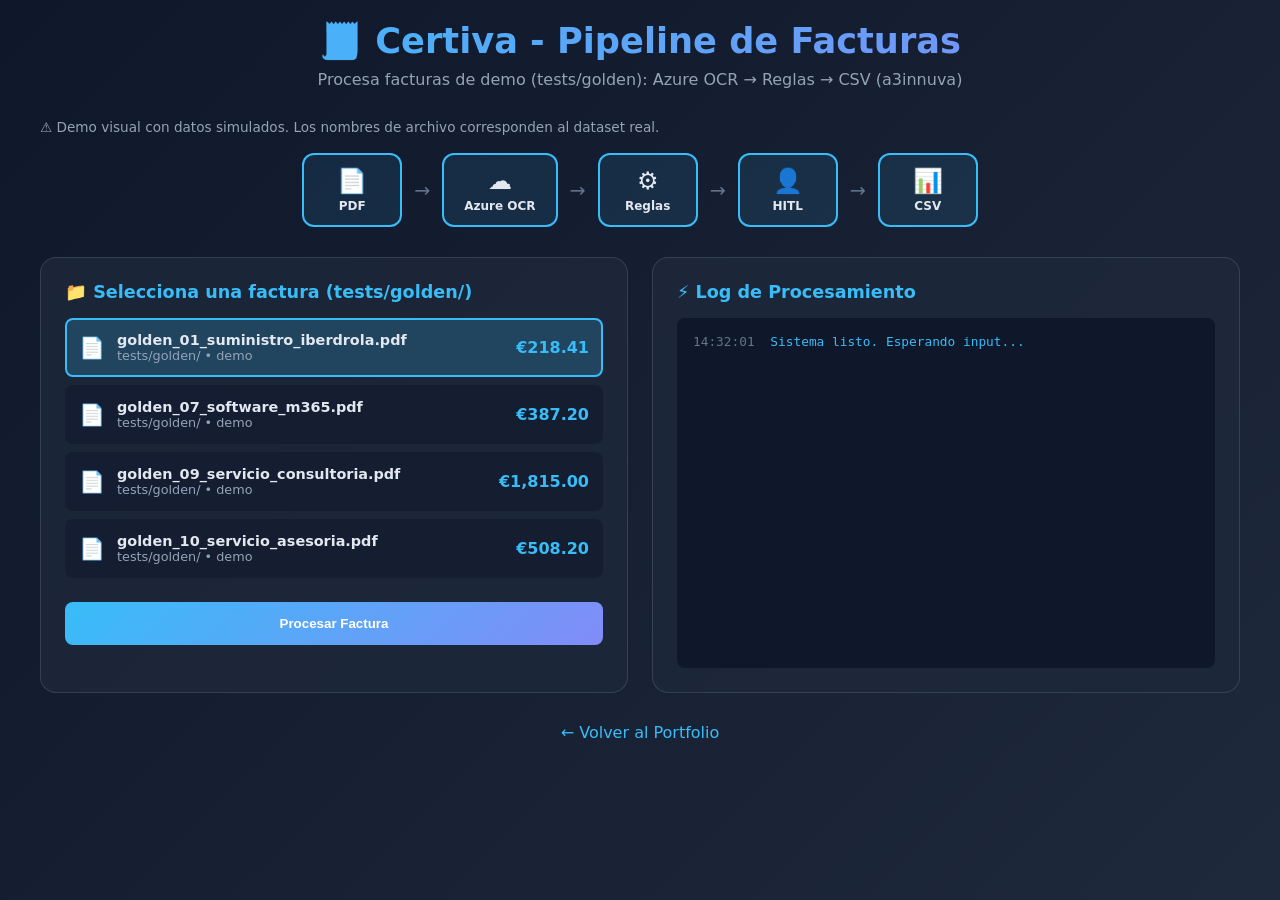
==== commit 221ff141: "Align demos with real data" ====
--- a/demo-certiva.html
+++ b/demo-certiva.html
@@ -94,7 +94,7 @@
             color: #38bdf8;
         }
         
-        /* Facturas de ejemplo reales de Albert */
+        /* Facturas de ejemplo (dataset demo) */
         .facturas-lista {
             margin-top: 16px;
         }
@@ -270,7 +270,10 @@
 <body>
     <div class="container">
         <h1>🧾 Certiva - Pipeline de Facturas</h1>
-        <p class="subtitle">Procesa facturas reales: Azure OCR → Reglas → CSV (a3innuva)</p>
+        <p class="subtitle">Procesa facturas de demo (tests/golden): Azure OCR → Reglas → CSV (a3innuva)</p>
+        <p style="margin: 8px 0 18px; color: #94a3b8; font-size: 0.85rem;">
+            ⚠️ Demo visual con datos simulados. Los nombres de archivo corresponden al dataset real.
+        </p>
         
         <!-- Pipeline -->
         <div class="pipeline">
@@ -308,32 +311,32 @@
                     <div class="factura-item selected" onclick="selectFactura(0)" id="factura-0">
                         <span class="factura-icon">📄</span>
                         <div class="factura-info">
-                            <div class="factura-nombre">IBERDROLA_SUMINISTRO_FEB</div>
-                            <div class="factura-meta">A12345678 • IB-2025-0210</div>
+                            <div class="factura-nombre">golden_01_suministro_iberdrola.pdf</div>
+                            <div class="factura-meta">tests/golden/ • demo</div>
                         </div>
                         <span class="factura-importe">€218.41</span>
                     </div>
                     <div class="factura-item" onclick="selectFactura(1)" id="factura-1">
                         <span class="factura-icon">📄</span>
                         <div class="factura-info">
-                            <div class="factura-nombre">MICROSOFT_365_LIC</div>
-                            <div class="factura-meta">B82387121 • MS-2025-9087</div>
+                            <div class="factura-nombre">golden_07_software_m365.pdf</div>
+                            <div class="factura-meta">tests/golden/ • demo</div>
                         </div>
                         <span class="factura-importe">€387.20</span>
                     </div>
                     <div class="factura-item" onclick="selectFactura(2)" id="factura-2">
                         <span class="factura-icon">📄</span>
                         <div class="factura-info">
-                            <div class="factura-nombre">CONSULTORES_CLOUD</div>
-                            <div class="factura-meta">A55667788 • CC-2025-012</div>
+                            <div class="factura-nombre">golden_09_servicio_consultoria.pdf</div>
+                            <div class="factura-meta">tests/golden/ • demo</div>
                         </div>
                         <span class="factura-importe">€1,815.00</span>
                     </div>
                     <div class="factura-item" onclick="selectFactura(3)" id="factura-3">
                         <span class="factura-icon">📄</span>
                         <div class="factura-info">
-                            <div class="factura-nombre">ASESORES_MADRID_SL</div>
-                            <div class="factura-meta">B44556677 • ASE-2025-045</div>
+                            <div class="factura-nombre">golden_10_servicio_asesoria.pdf</div>
+                            <div class="factura-meta">tests/golden/ • demo</div>
                         </div>
                         <span class="factura-importe">€508.20</span>
                     </div>
@@ -359,6 +362,9 @@
                 <span class="resultado-titulo">✅ Factura Procesada</span>
                 <span class="confianza-badge" id="confianzaBadge">94% Confianza</span>
             </div>
+            <div style="color: #94a3b8; font-size: 0.8rem; margin-top: 6px;">
+                Valores de ejemplo (demo)
+            </div>
             
             <div class="datos-extraidos" id="datosExtraidos">
                 <!-- Se llena con JS -->
@@ -393,59 +399,59 @@
     </div>
     
     <script>
-        // Datos reales de las facturas de Albert
+        // Datos simulados para la demo (archivos reales del dataset golden)
         const facturas = [
             {
                 archivo: 'golden_01_suministro_iberdrola.pdf',
-                proveedor: 'IBERDROLA SUMINISTRO ESPAÑA S.A.U.',
-                nif: 'A12345678',
-                numero: 'IB-2025-0210',
+                proveedor: 'Iberdrola (demo)',
+                nif: 'DEMO',
+                numero: 'DEMO-001',
                 fecha: '2025-02-10',
                 base: 180.50,
                 iva: 37.91,
                 total: 218.41,
-                categoria: 'Suministros eléctricos',
+                categoria: 'Suministros',
                 cuenta: '628000',
-                confianza: 94
+                confianza: 92
             },
             {
                 archivo: 'golden_07_software_m365.pdf',
-                proveedor: 'MICROSOFT IBERIA SRL',
-                nif: 'B82387121',
-                numero: 'MS-2025-9087',
+                proveedor: 'Microsoft 365 (demo)',
+                nif: 'DEMO',
+                numero: 'DEMO-002',
                 fecha: '2025-02-15',
                 base: 320.00,
                 iva: 67.20,
                 total: 387.20,
-                categoria: 'Software SaaS',
+                categoria: 'Software',
                 cuenta: '629000',
-                confianza: 97
+                confianza: 95
             },
             {
                 archivo: 'golden_09_servicio_consultoria.pdf',
-                proveedor: 'CONSULTORES CLOUD SA',
-                nif: 'A55667788',
-                numero: 'CC-2025-012',
+                proveedor: 'Consultoría (demo)',
+                nif: 'DEMO',
+                numero: 'DEMO-003',
                 fecha: '2025-01-29',
                 base: 1500.00,
                 iva: 315.00,
                 total: 1815.00,
-                categoria: 'Consultoría tecnológica',
+                categoria: 'Consultoría',
                 cuenta: '623000',
-                confianza: 91
+                confianza: 90
             },
             {
                 archivo: 'golden_10_servicio_asesoria.pdf',
-                proveedor: 'ASESORES MADRID SL',
-                nif: 'B44556677',
-                numero: 'ASE-2025-045',
+                proveedor: 'Asesoría (demo)',
+                nif: 'DEMO',
+                numero: 'DEMO-004',
                 fecha: '2025-02-05',
                 base: 420.00,
                 iva: 88.20,
                 total: 508.20,
-                categoria: 'Asesoría fiscal',
+                categoria: 'Asesoría',
                 cuenta: '623000',
-                confianza: 96
+                confianza: 94
             }
         ];
         
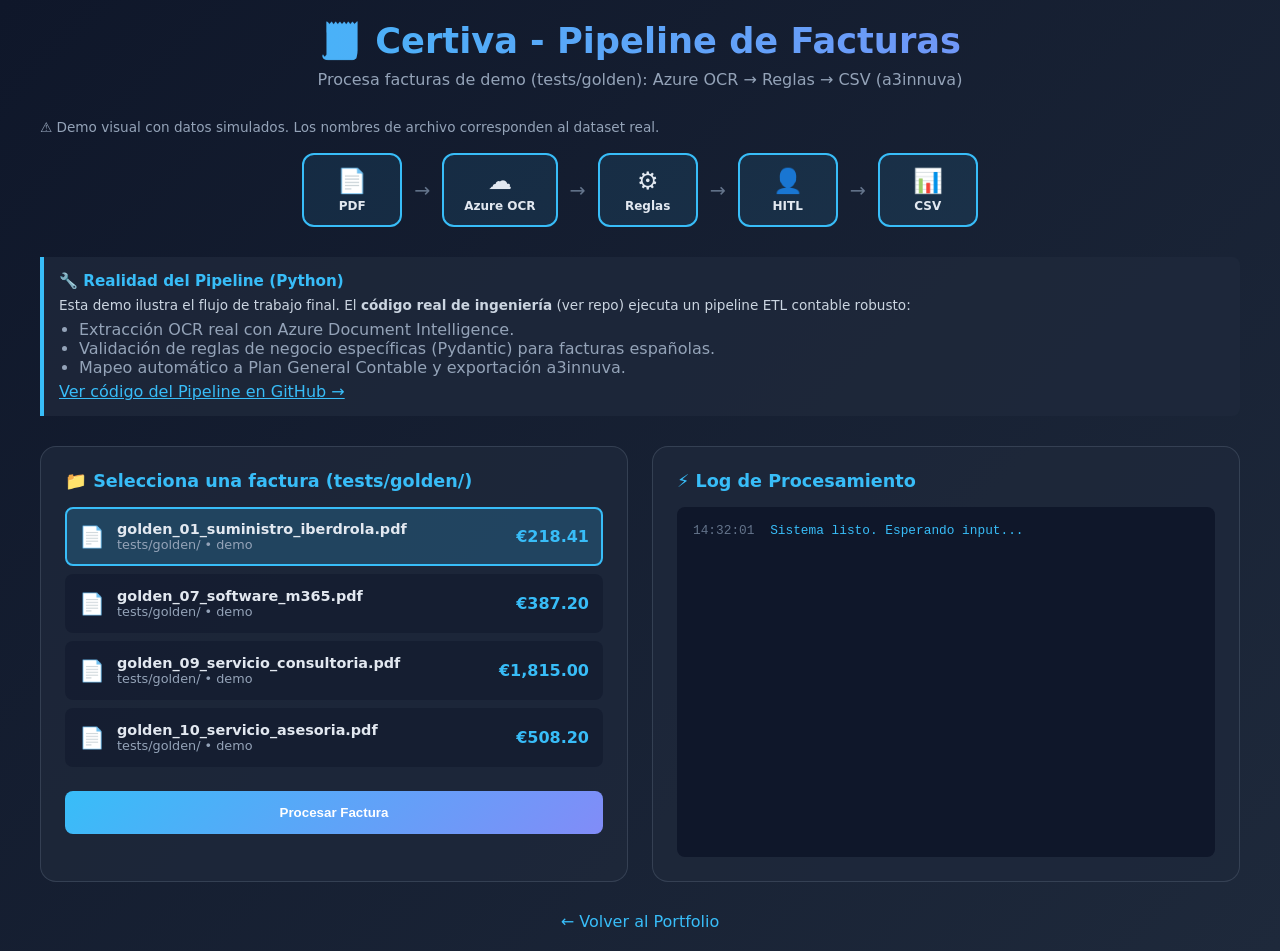
==== commit 1e631fb7: "Add technical transparency badges to all demos" ====
--- a/demo-certiva.html
+++ b/demo-certiva.html
@@ -1,11 +1,17 @@
 <!DOCTYPE html>
 <html lang="es">
+
 <head>
     <meta charset="UTF-8">
     <meta name="viewport" content="width=device-width, initial-scale=1.0">
     <title>Certiva Demo - Pipeline de Facturas</title>
     <style>
-        * { box-sizing: border-box; margin: 0; padding: 0; }
+        * {
+            box-sizing: border-box;
+            margin: 0;
+            padding: 0;
+        }
+
         body {
             font-family: 'Segoe UI', system-ui, sans-serif;
             background: linear-gradient(135deg, #0f172a 0%, #1e293b 100%);
@@ -13,10 +19,12 @@
             min-height: 100vh;
             padding: 20px;
         }
+
         .container {
             max-width: 1200px;
             margin: 0 auto;
         }
+
         h1 {
             text-align: center;
             font-size: 2.2rem;
@@ -25,12 +33,13 @@
             -webkit-background-clip: text;
             -webkit-text-fill-color: transparent;
         }
+
         .subtitle {
             text-align: center;
             color: #94a3b8;
             margin-bottom: 30px;
         }
-        
+
         /* Pipeline */
         .pipeline {
             display: flex;
@@ -40,6 +49,7 @@
             margin-bottom: 30px;
             flex-wrap: wrap;
         }
+
         .step {
             background: rgba(56, 189, 248, 0.1);
             border: 2px solid #38bdf8;
@@ -49,28 +59,33 @@
             transition: all 0.3s;
             min-width: 100px;
         }
+
         .step.active {
             background: rgba(56, 189, 248, 0.3);
             box-shadow: 0 0 20px rgba(56, 189, 248, 0.4);
             transform: scale(1.05);
         }
+
         .step.completed {
             background: rgba(34, 197, 94, 0.2);
             border-color: #22c55e;
         }
+
         .step-icon {
             font-size: 1.5rem;
             margin-bottom: 4px;
         }
+
         .step-label {
             font-size: 0.75rem;
             font-weight: 600;
         }
+
         .arrow {
             font-size: 1.2rem;
             color: #64748b;
         }
-        
+
         /* Grid */
         .demo-grid {
             display: grid;
@@ -78,26 +93,31 @@
             gap: 24px;
             margin-bottom: 24px;
         }
+
         @media (max-width: 900px) {
-            .demo-grid { grid-template-columns: 1fr; }
-        }
-        
+            .demo-grid {
+                grid-template-columns: 1fr;
+            }
+        }
+
         .panel {
             background: rgba(30, 41, 59, 0.8);
             border-radius: 16px;
             padding: 24px;
             border: 1px solid rgba(148, 163, 184, 0.2);
         }
+
         .panel h2 {
             font-size: 1.1rem;
             margin-bottom: 16px;
             color: #38bdf8;
         }
-        
+
         /* Facturas de ejemplo (dataset demo) */
         .facturas-lista {
             margin-top: 16px;
         }
+
         .factura-item {
             display: flex;
             align-items: center;
@@ -110,20 +130,40 @@
             transition: all 0.2s;
             border: 2px solid transparent;
         }
+
         .factura-item:hover {
             border-color: #38bdf8;
             background: rgba(56, 189, 248, 0.1);
         }
+
         .factura-item.selected {
             border-color: #38bdf8;
             background: rgba(56, 189, 248, 0.2);
         }
-        .factura-icon { font-size: 1.3rem; }
-        .factura-info { flex: 1; }
-        .factura-nombre { font-weight: 600; font-size: 0.9rem; }
-        .factura-meta { font-size: 0.8rem; color: #94a3b8; }
-        .factura-importe { color: #38bdf8; font-weight: 600; }
-        
+
+        .factura-icon {
+            font-size: 1.3rem;
+        }
+
+        .factura-info {
+            flex: 1;
+        }
+
+        .factura-nombre {
+            font-weight: 600;
+            font-size: 0.9rem;
+        }
+
+        .factura-meta {
+            font-size: 0.8rem;
+            color: #94a3b8;
+        }
+
+        .factura-importe {
+            color: #38bdf8;
+            font-weight: 600;
+        }
+
         /* Terminal Log */
         .terminal {
             background: #0f172a;
@@ -134,18 +174,40 @@
             height: 350px;
             overflow-y: auto;
         }
+
         .log-line {
             margin-bottom: 6px;
             opacity: 0;
             animation: fadeIn 0.3s forwards;
         }
-        @keyframes fadeIn { to { opacity: 1; } }
-        .time { color: #64748b; margin-right: 8px; }
-        .info { color: #38bdf8; }
-        .success { color: #22c55e; }
-        .warning { color: #f59e0b; }
-        .error { color: #ef4444; }
-        
+
+        @keyframes fadeIn {
+            to {
+                opacity: 1;
+            }
+        }
+
+        .time {
+            color: #64748b;
+            margin-right: 8px;
+        }
+
+        .info {
+            color: #38bdf8;
+        }
+
+        .success {
+            color: #22c55e;
+        }
+
+        .warning {
+            color: #f59e0b;
+        }
+
+        .error {
+            color: #ef4444;
+        }
+
         /* Botón */
         .btn {
             width: 100%;
@@ -159,15 +221,17 @@
             margin-top: 16px;
             transition: all 0.2s;
         }
+
         .btn:hover:not(:disabled) {
             transform: translateY(-2px);
             box-shadow: 0 4px 20px rgba(56, 189, 248, 0.4);
         }
+
         .btn:disabled {
             opacity: 0.5;
             cursor: not-allowed;
         }
-        
+
         /* Resultados */
         .resultado-panel {
             display: none;
@@ -177,22 +241,36 @@
             padding: 20px;
             margin-top: 24px;
         }
+
         .resultado-panel.show {
             display: block;
             animation: slideUp 0.5s;
         }
+
         @keyframes slideUp {
-            from { opacity: 0; transform: translateY(20px); }
-            to { opacity: 1; transform: translateY(0); }
-        }
-        
+            from {
+                opacity: 0;
+                transform: translateY(20px);
+            }
+
+            to {
+                opacity: 1;
+                transform: translateY(0);
+            }
+        }
+
         .resultado-header {
             display: flex;
             justify-content: space-between;
             align-items: center;
             margin-bottom: 16px;
         }
-        .resultado-titulo { color: #22c55e; font-weight: 600; }
+
+        .resultado-titulo {
+            color: #22c55e;
+            font-weight: 600;
+        }
+
         .confianza-badge {
             background: rgba(34, 197, 94, 0.2);
             color: #22c55e;
@@ -201,23 +279,34 @@
             font-size: 0.85rem;
             font-weight: 600;
         }
-        
+
         .datos-extraidos {
             background: rgba(15, 23, 42, 0.5);
             border-radius: 8px;
             padding: 16px;
             margin-bottom: 16px;
         }
+
         .dato-fila {
             display: flex;
             justify-content: space-between;
             padding: 6px 0;
             border-bottom: 1px solid rgba(148, 163, 184, 0.1);
         }
-        .dato-fila:last-child { border-bottom: none; }
-        .dato-label { color: #94a3b8; }
-        .dato-valor { color: #e2e8f0; font-weight: 500; }
-        
+
+        .dato-fila:last-child {
+            border-bottom: none;
+        }
+
+        .dato-label {
+            color: #94a3b8;
+        }
+
+        .dato-valor {
+            color: #e2e8f0;
+            font-weight: 500;
+        }
+
         /* CSV Preview */
         .csv-preview {
             background: #0f172a;
@@ -227,46 +316,56 @@
             font-size: 0.75rem;
             overflow-x: auto;
         }
+
         .csv-row {
             display: flex;
             gap: 16px;
             padding: 4px 0;
             border-bottom: 1px solid rgba(148, 163, 184, 0.1);
         }
-        .csv-header { color: #38bdf8; font-weight: 600; }
-        
+
+        .csv-header {
+            color: #38bdf8;
+            font-weight: 600;
+        }
+
         .back-link {
             text-align: center;
             margin-top: 30px;
         }
+
         .back-link a {
             color: #38bdf8;
             text-decoration: none;
         }
-        
+
         .stats-row {
             display: grid;
             grid-template-columns: repeat(3, 1fr);
             gap: 12px;
             margin-top: 16px;
         }
+
         .stat-box {
             background: rgba(15, 23, 42, 0.5);
             padding: 12px;
             border-radius: 8px;
             text-align: center;
         }
+
         .stat-valor {
             font-size: 1.4rem;
             font-weight: 700;
             color: #38bdf8;
         }
+
         .stat-etiqueta {
             font-size: 0.75rem;
             color: #94a3b8;
         }
     </style>
 </head>
+
 <body>
     <div class="container">
         <h1>🧾 Certiva - Pipeline de Facturas</h1>
@@ -274,7 +373,7 @@
         <p style="margin: 8px 0 18px; color: #94a3b8; font-size: 0.85rem;">
             ⚠️ Demo visual con datos simulados. Los nombres de archivo corresponden al dataset real.
         </p>
-        
+
         <!-- Pipeline -->
         <div class="pipeline">
             <div class="step" id="step-pdf">
@@ -302,7 +401,25 @@
                 <div class="step-label">CSV</div>
             </div>
         </div>
-        
+
+        <!-- TECHNICAL CONTEXT BADGE -->
+        <div
+            style="background: rgba(30, 41, 59, 0.8); border-left: 4px solid #38bdf8; padding: 15px; margin-bottom: 30px; border-radius: 0 8px 8px 0;">
+            <h3 style="color: #38bdf8; font-size: 0.95rem; margin-bottom: 5px;">🔧 Realidad del Pipeline (Python)</h3>
+            <p style="color: #cbd5e1; font-size: 0.85rem; line-height: 1.5;">
+                Esta demo ilustra el flujo de trabajo final. El <strong>código real de ingeniería</strong> (ver repo)
+                ejecuta un pipeline ETL contable robusto:
+            <ul style="margin-left: 20px; margin-top: 5px; color: #94a3b8;">
+                <li>Extracción OCR real con Azure Document Intelligence.</li>
+                <li>Validación de reglas de negocio específicas (Pydantic) para facturas españolas.</li>
+                <li>Mapeo automático a Plan General Contable y exportación a3innuva.</li>
+            </ul>
+            <a href="https://github.com/albertquerol12345/certiva" target="_blank"
+                style="color: #38bdf8; text-decoration: underline; margin-top: 5px; display: inline-block;">Ver código
+                del Pipeline en GitHub →</a>
+            </p>
+        </div>
+
         <div class="demo-grid">
             <!-- Panel izquierdo: Facturas -->
             <div class="panel">
@@ -343,7 +460,7 @@
                 </div>
                 <button class="btn" id="procesarBtn" onclick="procesarFactura()">Procesar Factura</button>
             </div>
-            
+
             <!-- Panel derecho: Terminal -->
             <div class="panel">
                 <h2>⚡ Log de Procesamiento</h2>
@@ -355,7 +472,7 @@
                 </div>
             </div>
         </div>
-        
+
         <!-- Resultados -->
         <div class="resultado-panel" id="resultadoPanel">
             <div class="resultado-header">
@@ -365,11 +482,11 @@
             <div style="color: #94a3b8; font-size: 0.8rem; margin-top: 6px;">
                 Valores de ejemplo (demo)
             </div>
-            
+
             <div class="datos-extraidos" id="datosExtraidos">
                 <!-- Se llena con JS -->
             </div>
-            
+
             <div class="stats-row">
                 <div class="stat-box">
                     <div class="stat-valor" id="statTiempo">2.4s</div>
@@ -384,7 +501,7 @@
                     <div class="stat-etiqueta">Auto-Post</div>
                 </div>
             </div>
-            
+
             <h3 style="margin-top: 24px; margin-bottom: 12px; color: #38bdf8; font-size: 0.95rem;">
                 📊 CSV Export (a3innuva-ready)
             </h3>
@@ -392,12 +509,12 @@
                 <!-- Se llena con JS -->
             </div>
         </div>
-        
+
         <div class="back-link">
             <a href="index.html">← Volver al Portfolio</a>
         </div>
     </div>
-    
+
     <script>
         // Datos simulados para la demo (archivos reales del dataset golden)
         const facturas = [
@@ -454,10 +571,10 @@
                 confianza: 94
             }
         ];
-        
+
         let facturaSeleccionada = 0;
         let procesando = false;
-        
+
         function selectFactura(index) {
             if (procesando) return;
             facturaSeleccionada = index;
@@ -465,58 +582,58 @@
                 el.classList.toggle('selected', i === index);
             });
         }
-        
+
         function addLog(mensaje, tipo = 'info', delay = 0) {
             return new Promise(resolve => {
                 setTimeout(() => {
                     const terminal = document.getElementById('terminal');
                     const hora = new Date().toLocaleTimeString('es-ES', { hour12: false });
                     const clase = tipo;
-                    
+
                     const linea = document.createElement('div');
                     linea.className = 'log-line';
                     linea.innerHTML = `<span class="time">${hora}</span><span class="${clase}">${mensaje}</span>`;
-                    
+
                     terminal.appendChild(linea);
                     terminal.scrollTop = terminal.scrollHeight;
                     resolve();
                 }, delay);
             });
         }
-        
+
         function setStepActive(stepId) {
             document.querySelectorAll('.step').forEach(step => {
                 step.classList.remove('active', 'completed');
             });
-            
+
             const steps = ['step-pdf', 'step-azure', 'step-rules', 'step-hitl', 'step-csv'];
             const currentIndex = steps.indexOf(stepId);
-            
+
             for (let i = 0; i < currentIndex; i++) {
                 document.getElementById(steps[i]).classList.add('completed');
             }
             document.getElementById(stepId).classList.add('active');
         }
-        
+
         async function procesarFactura() {
             if (procesando) return;
             procesando = true;
-            
+
             const btn = document.getElementById('procesarBtn');
             btn.disabled = true;
             btn.textContent = 'Procesando...';
-            
+
             const f = facturas[facturaSeleccionada];
-            
+
             // Limpiar
             document.getElementById('terminal').innerHTML = '';
             document.getElementById('resultadoPanel').classList.remove('show');
-            
+
             // Paso 1: PDF
             setStepActive('step-pdf');
             await addLog(`Cargando PDF: ${f.archivo}`, 'info', 300);
             await addLog(`SHA-256: ${generarHash()}`, 'info', 500);
-            
+
             // Paso 2: Azure OCR
             setStepActive('step-azure');
             await addLog('Inicializando Azure Form Recognizer...', 'info', 600);
@@ -525,7 +642,7 @@
             await addLog(`OCR Confianza: ${f.confianza}%`, 'success', 400);
             await addLog(`Detectado: Factura #${f.numero}`, 'info', 400);
             await addLog(`Proveedor: ${f.proveedor}`, 'info', 400);
-            
+
             // Paso 3: Reglas
             setStepActive('step-rules');
             await addLog('Validando formato NIF... ✓', 'success', 400);
@@ -533,27 +650,27 @@
             await addLog(`Categoría: ${f.categoria}`, 'info', 400);
             await addLog(`Cuenta contable: ${f.cuenta}`, 'info', 400);
             await addLog('Buscando duplicados... Ninguno encontrado', 'success', 500);
-            
+
             // Paso 4: HITL
             setStepActive('step-hitl');
             await addLog(`Confianza global: ${f.confianza}% > umbral (85%)`, 'success', 400);
             await addLog('✓ Documento aprobado para auto-post', 'success', 600);
-            
+
             // Paso 5: CSV
             setStepActive('step-csv');
             await addLog('Generando asientos contables...', 'info', 500);
             await addLog('Exportando a CSV (formato a3innuva)...', 'info', 600);
             await addLog('Escribiendo audit trail en SQLite...', 'info', 400);
             await addLog('✓ Procesamiento completado', 'success', 300);
-            
+
             // Mostrar resultados
             mostrarResultados(f);
-            
+
             btn.disabled = false;
             btn.textContent = 'Procesar Otra Factura';
             procesando = false;
         }
-        
+
         function mostrarResultados(f) {
             // Datos extraídos
             document.getElementById('datosExtraidos').innerHTML = `
@@ -586,7 +703,7 @@
                     <span class="dato-valor" style="color: #38bdf8; font-size: 1.1rem;">${f.total.toFixed(2)}€</span>
                 </div>
             `;
-            
+
             // CSV
             document.getElementById('csvPreview').innerHTML = `
                 <div class="csv-row">
@@ -622,19 +739,20 @@
                     <span>${f.total.toFixed(2)}</span>
                 </div>
             `;
-            
+
             // Stats
             document.getElementById('confianzaBadge').textContent = `${f.confianza}% Confianza`;
             document.getElementById('statConfianza').textContent = `${f.confianza}%`;
             document.getElementById('statTiempo').textContent = (2.0 + Math.random()).toFixed(1) + 's';
-            
+
             // Mostrar panel
             document.getElementById('resultadoPanel').classList.add('show');
         }
-        
+
         function generarHash() {
             return Array(16).fill(0).map(() => Math.floor(Math.random() * 16).toString(16)).join('');
         }
     </script>
 </body>
-</html>
+
+</html>
